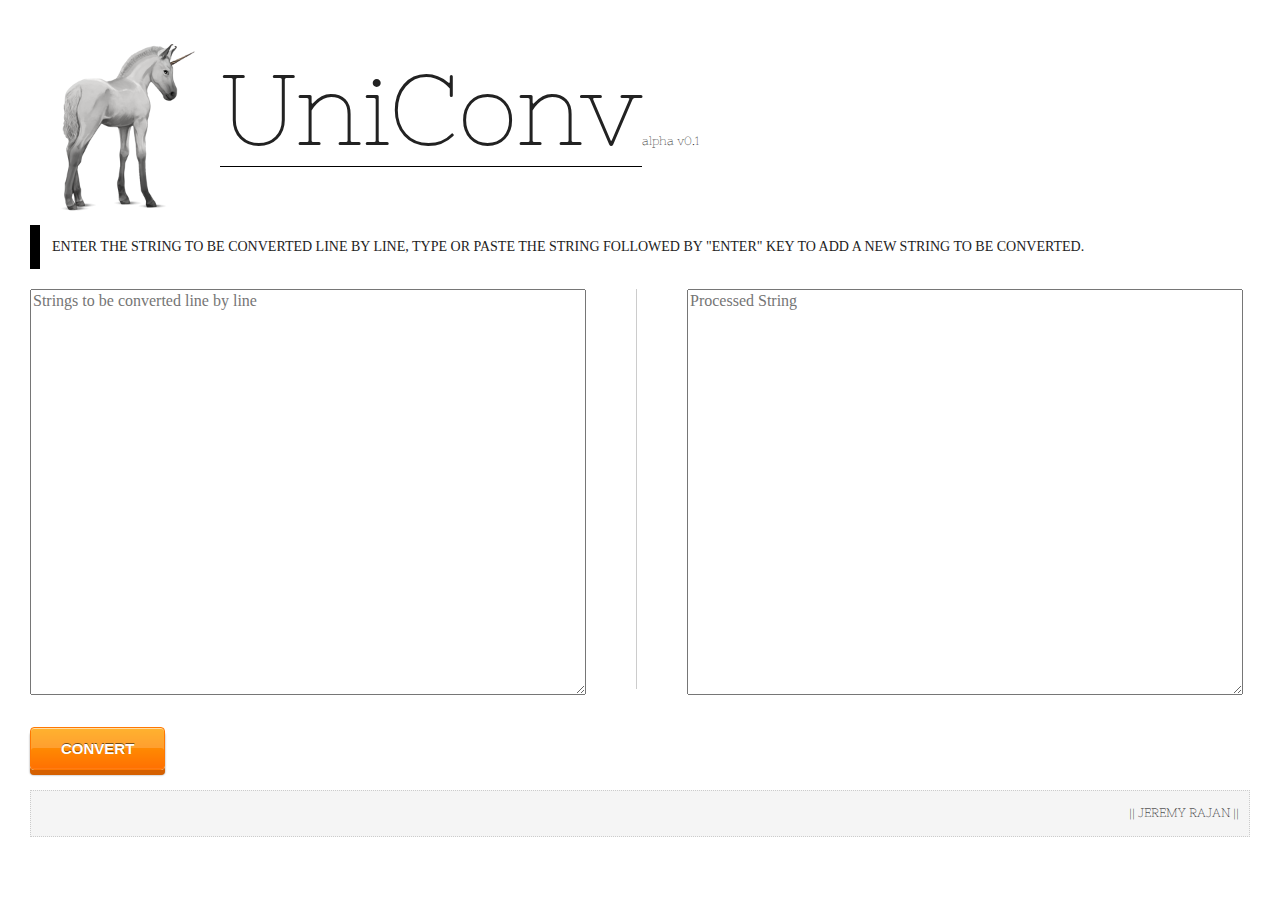
==== index.html @ 0d584279 "first push" ====
<!DOCTYPE html>
<!--[if lt IE 7]>      <html class="no-js lt-ie9 lt-ie8 lt-ie7"> <![endif]-->
<!--[if IE 7]>         <html class="no-js lt-ie9 lt-ie8"> <![endif]-->
<!--[if IE 8]>         <html class="no-js lt-ie9"> <![endif]-->
<!--[if gt IE 8]><!--> <html class="no-js"> <!--<![endif]-->
    <head>
        <meta charset="utf-8">
        <meta http-equiv="X-UA-Compatible" content="IE=edge,chrome=1">
        <title>UniConv - Special Character to Unicode Convertor</title>
        <meta name="description" content="A Unicode Convertor">
        <meta name="viewport" content="width=device-width, initial-scale=1">

        <link rel="icon" type="image/png"  href="img/logo.png">

        <link rel="stylesheet" href="css/normalize.min.css">
        <link rel="stylesheet" href="css/main.css">
        <link href='http://fonts.googleapis.com/css?family=Nixie+One' rel='stylesheet' type='text/css'>

        <script src="js/vendor/modernizr-2.6.2.min.js"></script>
    </head>
    <body>
        <!--[if lt IE 7]>
            <p class="browsehappy">You are using an <strong>outdated</strong> browser. Please <a href="http://browsehappy.com/">upgrade your browser</a> to improve your experience.</p>
        <![endif]-->

        <div id="container">
          <div id="logo">
            <a href="/"><img src="img/logo.png"/></a><span>UniConv</span><span id="ver">alpha v0.1</span>
            <div class="hidden right" id="nono">
              <img style="border-radius:10%;" src="https://i.imgur.com/KpSZAPi.gif"/>
            </div>
          </div>
          <div id="message">
            Enter the string to be converted line by line, type or paste the string followed by "ENTER" key to add a new string to be converted.
          </div>
          <div id="convert">
            <textarea id="orig" class="left" placeholder="Strings to be converted line by line"></textarea>
            <div class="v-sep left"></div>
            <textarea id="conv" class="left" placeholder="Processed String"></textarea>
          </div>
          <div class="clearfix"></div><br/>
          <a href="javascript:void(0);" class="button" id="conv_btn" onClick="startConv();">CONVERT</a>
          <footer>
            <div class="right">
              <a target="_blank" href="http://jeremyrajan.com">|| Jeremy Rajan ||</a>
            </div>
          </footer>
        </div>

        <script src="//ajax.googleapis.com/ajax/libs/jquery/1.11.1/jquery.min.js"></script>
        <script>window.jQuery || document.write('<script src="js/vendor/jquery-1.11.1.min.js"><\/script>')</script>

        <script src="js/plugins.js"></script>
        <script src="js/main.js"></script>


        <script>
            (function(b,o,i,l,e,r){b.GoogleAnalyticsObject=l;b[l]||(b[l]=
            function(){(b[l].q=b[l].q||[]).push(arguments)});b[l].l=+new Date;
            e=o.createElement(i);r=o.getElementsByTagName(i)[0];
            e.src='//www.google-analytics.com/analytics.js';
            r.parentNode.insertBefore(e,r)}(window,document,'script','ga'));
            ga('create','UA-56102216-1');ga('send','pageview');
        </script>
    </body>
</html>
---- css/main.css ----
/*! HTML5 Boilerplate v4.3.0 | MIT License | http://h5bp.com/ */

html,
button,
input,
select,
textarea {
    color: #222;
}

html {
    font-size: 1em;
    line-height: 1.4;
}

::-moz-selection {
    background: #b3d4fc;
    text-shadow: none;
}

::selection {
    background: #b3d4fc;
    text-shadow: none;
}

hr {
    display: block;
    height: 1px;
    border: 0;
    border-top: 1px solid #ccc;
    margin: 1em 0;
    padding: 0;
}

audio,
canvas,
img,
video {
    vertical-align: middle;
}

fieldset {
    border: 0;
    margin: 0;
    padding: 0;
}

textarea {
    resize: vertical;
}

.browsehappy {
    margin: 0.2em 0;
    background: #ccc;
    color: #000;
    padding: 0.2em 0;
}


/* ==========================================================================
   Author's custom styles
   ========================================================================== */

   #container{
     margin: 10px;
     padding: 10px;
   }

   #logo {
     font-family: 'Nixie One', cursive;
     font-size:100px;
   }

   #logo img{
     width: 200px;
   }

   #logo span{
     border-bottom: 1px solid black;
   }

   #convert{
     margin: 10px;
   }

   #convert textarea{
     width: 550px;
     height: 400px;
   }

   #conv_btn{
     text-decoration: none;
     margin: 10px;
   }

   .left{float:left;}
   .right{float:right;}
   .clear{clear:both;}
   .v-sep{width:1px; background:#ccc; height:400px;margin:0 50px;}


   .button {
     background-image: -webkit-linear-gradient(top, rgba(255,162,2,1) 0%,rgba(255,112,2,1) 100%);
     background-image:    -moz-linear-gradient(top, rgba(255,162,2,1) 0%,rgba(255,112,2,1) 100%);
     background-image:     -ms-linear-gradient(top, rgba(255,162,2,1) 0%,rgba(255,112,2,1) 100%);
     background-image:      -o-linear-gradient(top, rgba(255,162,2,1) 0%,rgba(255,112,2,1) 100%);
     background-image:         linear-gradient(top, rgba(255,162,2,1) 0%,rgba(255,112,2,1) 100%);
     -webkit-box-shadow: 0px 1px 0px 0px rgba(255,255,255,0.57)inset, 0px 20px 0px 0px rgba(255,255,255,0.18)inset, 0px 5px 0px 0px rgba(213,96,0,1), 0px -1px 0px 0px rgba(255,255,255,0.07)inset, 0px 5px 2px 0px rgba(0,0,0,0.46);
     -moz-box-shadow: 0px 1px 0px 0px rgba(255,255,255,0.57)inset, 0px 20px 0px 0px rgba(255,255,255,0.18)inset, 0px 5px 0px 0px rgba(213,96,0,1), 0px -1px 0px 0px rgba(255,255,255,0.07)inset, 0px 5px 2px 0px rgba(0,0,0,0.46);
     box-shadow: 0px 1px 0px 0px rgba(255,255,255,0.57)inset, 0px 20px 0px 0px rgba(255,255,255,0.18)inset, 0px 5px 0px 0px rgba(213,96,0,1), 0px -1px 0px 0px rgba(255,255,255,0.07)inset, 0px 5px 2px 0px rgba(0,0,0,0.46);
     border: solid 1px rgba(255,120,2,1);
     -webkit-border-radius: 4px;
     -moz-border-radius: 4px;
     border-radius: 4px;
     padding: 10px 30px 10px 30px;
     display: inline-block;
     -webkit-transition: all 0.1s linear;
     -moz-transition: all 0.1s linear;
     transition: all 0.1s linear;
     font-size: 15px;
     color: rgba(255,255,255,1);
     font-weight: bold;
     text-shadow: 0px -1px 0px rgba(0,0,0,0.53)
   }
   .button:hover {
     background-image: -webkit-linear-gradient(top, rgba(255,175,3,1) 0%,rgba(255,112,2,1) 100%);
     background-image:    -moz-linear-gradient(top, rgba(255,175,3,1) 0%,rgba(255,112,2,1) 100%);
     background-image:     -ms-linear-gradient(top, rgba(255,175,3,1) 0%,rgba(255,112,2,1) 100%);
     background-image:      -o-linear-gradient(top, rgba(255,175,3,1) 0%,rgba(255,112,2,1) 100%);
     background-image:         linear-gradient(top, rgba(255,175,3,1) 0%,rgba(255,112,2,1) 100%);
   }
   .button:active {
     -webkit-box-shadow: 0px 1px 0px 0px rgba(255,255,255,0.57)inset, 0px 20px 0px 0px rgba(255,255,255,0.18)inset, 0px 1px 0px 0px rgba(213,96,0,1), 0px -1px 0px 0px rgba(255,255,255,0.07)inset, 0px 1px 2px 0px rgba(0,0,0,0.1);
     -moz-box-shadow: 0px 1px 0px 0px rgba(255,255,255,0.57)inset, 0px 20px 0px 0px rgba(255,255,255,0.18)inset, 0px 1px 0px 0px rgba(213,96,0,1), 0px -1px 0px 0px rgba(255,255,255,0.07)inset, 0px 1px 2px 0px rgba(0,0,0,0.1);
     box-shadow: 0px 1px 0px 0px rgba(255,255,255,0.57)inset, 0px 20px 0px 0px rgba(255,255,255,0.18)inset, 0px 1px 0px 0px rgba(213,96,0,1), 0px -1px 0px 0px rgba(255,255,255,0.07)inset, 0px 1px 2px 0px rgba(0,0,0,0.1);
     -webkit-transform: translateY(3px);
     -moz-transform: translateY(3px);
     transform: translateY(3px);
   }


   #message{
     padding: 12px;
     border-left: 10px solid black;
     font-family: tahoma;
     font-size: 14px;
     margin-left: 10px;
     margin-top: 5px;
     margin-bottom: 20px;
     text-transform: uppercase;
   }

   #ver{
     border: 0 !important;
     font-size: 12px;
   }

   #container textarea{
     font-family: tahoma;
   }


   footer{
     border: 1px dotted #ccc;
     background: whitesmoke;
     height: 25px;
     margin: 10px;
     bottom: 0;
     padding: 10px;
   }

   footer a{
     text-decoration: none;
     color:black;
     font-family: 'Nixie One', cursive;
     font-size: 12px;
     text-transform: uppercase;
   }


/* ==========================================================================
   Media Queries
   ========================================================================== */

@media only screen and (min-width: 35em) {

}

@media print,
       (-o-min-device-pixel-ratio: 5/4),
       (-webkit-min-device-pixel-ratio: 1.25),
       (min-resolution: 120dpi) {

}

/* ==========================================================================
   Helper classes
   ========================================================================== */

.ir {
    background-color: transparent;
    border: 0;
    overflow: hidden;
    *text-indent: -9999px;
}

.ir:before {
    content: "";
    display: block;
    width: 0;
    height: 150%;
}

.hidden {
    display: none !important;
    visibility: hidden;
}

.visuallyhidden {
    border: 0;
    clip: rect(0 0 0 0);
    height: 1px;
    margin: -1px;
    overflow: hidden;
    padding: 0;
    position: absolute;
    width: 1px;
}

.visuallyhidden.focusable:active,
.visuallyhidden.focusable:focus {
    clip: auto;
    height: auto;
    margin: 0;
    overflow: visible;
    position: static;
    width: auto;
}

.invisible {
    visibility: hidden;
}

.clearfix:before,
.clearfix:after {
    content: " ";
    display: table;
}

.clearfix:after {
    clear: both;
}

.clearfix {
    *zoom: 1;
}


/* ==========================================================================
   Print styles
   ========================================================================== */

@media print {
    * {
        background: transparent !important;
        color: #000 !important;
        box-shadow: none !important;
        text-shadow: none !important;
    }

    a,
    a:visited {
        text-decoration: underline;
    }

    a[href]:after {
        content: " (" attr(href) ")";
    }

    abbr[title]:after {
        content: " (" attr(title) ")";
    }

    .ir a:after,
    a[href^="javascript:"]:after,
    a[href^="#"]:after {
        content: "";
    }

    pre,
    blockquote {
        border: 1px solid #999;
        page-break-inside: avoid;
    }

    thead {
        display: table-header-group;
    }

    tr,
    img {
        page-break-inside: avoid;
    }

    img {
        max-width: 100% !important;
    }

    @page {
        margin: 0.5cm;
    }

    p,
    h2,
    h3 {
        orphans: 3;
        widows: 3;
    }

    h2,
    h3 {
        page-break-after: avoid;
    }
}
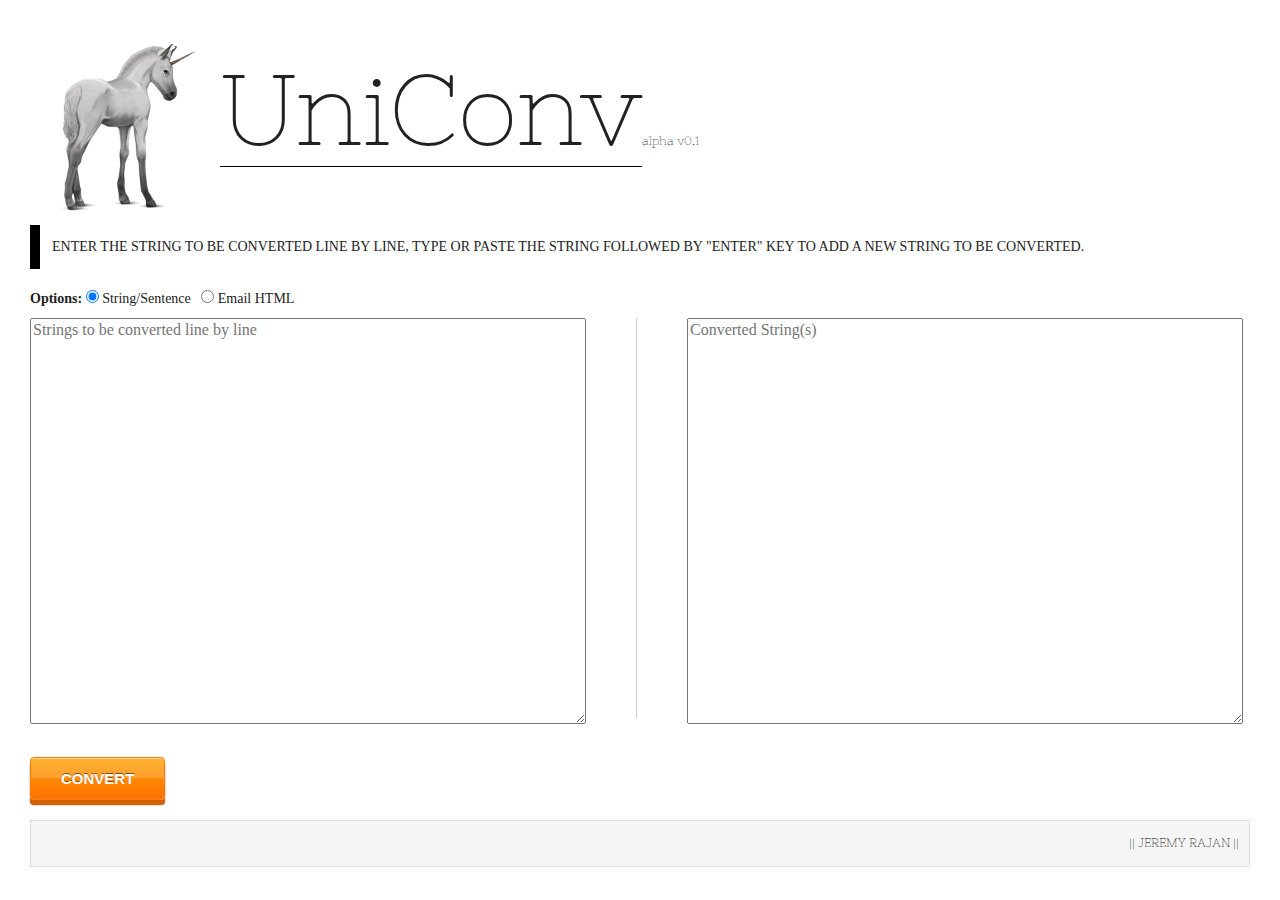
==== commit 97d451f1: "option add" ====
--- a/index.html
+++ b/index.html
@@ -33,10 +33,17 @@
           <div id="message">
             Enter the string to be converted line by line, type or paste the string followed by "ENTER" key to add a new string to be converted.
           </div>
+          <div id="options">
+            <form>
+              <span>Options: </span>
+              <input onClick="optChk();" type="radio" name="opt" id="string" value="string" checked> String/Sentence &nbsp;
+              <input onClick="optChk();" type="radio" name="opt" id="email" value="Email"> Email HTML
+            </form>
+          </div>
           <div id="convert">
             <textarea id="orig" class="left" placeholder="Strings to be converted line by line"></textarea>
             <div class="v-sep left"></div>
-            <textarea id="conv" class="left" placeholder="Processed String"></textarea>
+            <textarea id="conv" class="left" placeholder="Converted String(s)" readonly></textarea>
           </div>
           <div class="clearfix"></div><br/>
           <a href="javascript:void(0);" class="button" id="conv_btn" onClick="startConv();">CONVERT</a>
--- a/css/main.css
+++ b/css/main.css
@@ -177,6 +177,16 @@
      text-transform: uppercase;
    }
 
+   #options{
+     font-size: 14px;
+     font-family: tahoma;
+     margin-left: 10px;
+   }
+
+   #options span{
+    font-weight: bold;
+   }
+
 
 /* ==========================================================================
    Media Queries
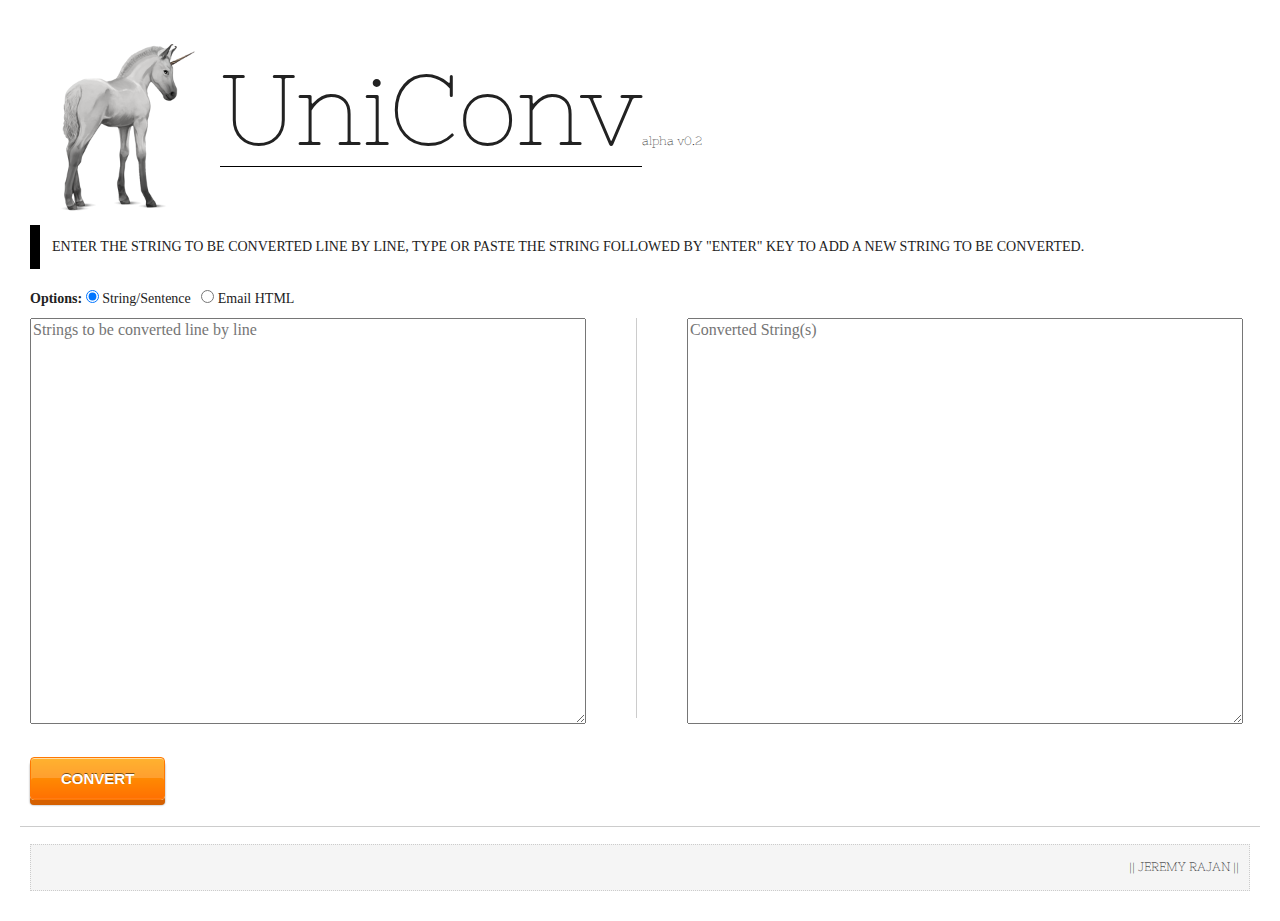
==== commit 2a651987: "alphav0.2 push" ====
--- a/index.html
+++ b/index.html
@@ -25,7 +25,7 @@
 
         <div id="container">
           <div id="logo">
-            <a href="/"><img src="img/logo.png"/></a><span>UniConv</span><span id="ver">alpha v0.1</span>
+            <a href="/"><img src="img/logo.png"/></a><span>UniConv</span><span id="ver">alpha v0.2</span>
             <div class="hidden right" id="nono">
               <img style="border-radius:10%;" src="https://i.imgur.com/KpSZAPi.gif"/>
             </div>
@@ -47,6 +47,13 @@
           </div>
           <div class="clearfix"></div><br/>
           <a href="javascript:void(0);" class="button" id="conv_btn" onClick="startConv();">CONVERT</a>
+          <a href="javascript:void(0);" class="right hidden" id="prev_btn" onClick="livePrev();">Live Preview</a>
+          <div class="clearfix"></div>
+          <hr/>
+          <div id="preview" class="hidden">
+            <h3>Live Preview</h3>
+            <iframe id='iframe_preview'></iframe>
+          </div>
           <footer>
             <div class="right">
               <a target="_blank" href="http://jeremyrajan.com">|| Jeremy Rajan ||</a>
--- a/css/main.css
+++ b/css/main.css
@@ -187,6 +187,29 @@
     font-weight: bold;
    }
 
+   #prev_btn{
+     margin-right: 15px;
+     padding: 5px;
+     font-size: 13px;
+     text-decoration: none;
+     color: black;
+     border: 1px solid #ccc;
+     text-transform: uppercase;
+     font-family: tahoma;
+   }
+
+   #preview h3{
+     font-size: 25px;
+     margin: 15px 0;
+     font-family: tahoma;
+   }
+
+   #iframe_preview{
+     width: 100%;
+     height: 600px;
+     border: 2px dashed #ccc;
+   }
+
 
 /* ==========================================================================
    Media Queries
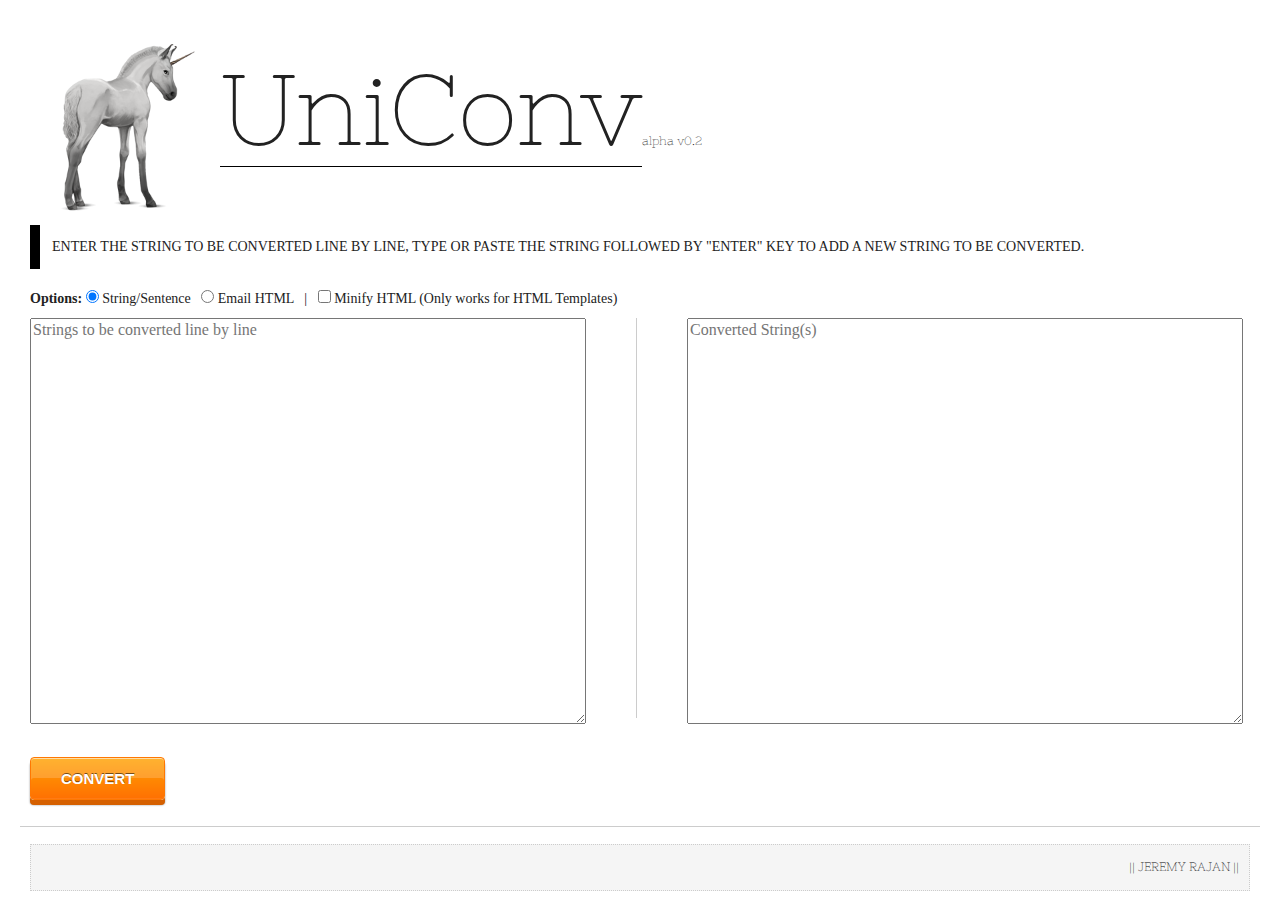
==== commit cdf05061: "minify add" ====
--- a/index.html
+++ b/index.html
@@ -17,6 +17,9 @@
         <link href='http://fonts.googleapis.com/css?family=Nixie+One' rel='stylesheet' type='text/css'>
 
         <script src="js/vendor/modernizr-2.6.2.min.js"></script>
+        <script src="js/vendor/htmlminifier.min.js"></script>
+
+
     </head>
     <body>
         <!--[if lt IE 7]>
@@ -25,7 +28,7 @@
 
         <div id="container">
           <div id="logo">
-            <a href="/"><img src="img/logo.png"/></a><span>UniConv</span><span id="ver">alpha v0.2</span>
+            <a href="http://jeremyrajan.github.io/UniConv/"><img src="img/logo.png"/></a><span>UniConv</span><span id="ver">alpha v0.2</span>
             <div class="hidden right" id="nono">
               <img style="border-radius:10%;" src="https://i.imgur.com/KpSZAPi.gif"/>
             </div>
@@ -37,7 +40,8 @@
             <form>
               <span>Options: </span>
               <input onClick="optChk();" type="radio" name="opt" id="string" value="string" checked> String/Sentence &nbsp;
-              <input onClick="optChk();" type="radio" name="opt" id="email" value="Email"> Email HTML
+              <input onClick="optChk();" type="radio" name="opt" id="email" value="Email"> Email HTML &nbsp; | &nbsp;
+              <input type="checkbox" id="minify"> Minify HTML (Only works for HTML Templates)
             </form>
           </div>
           <div id="convert">
